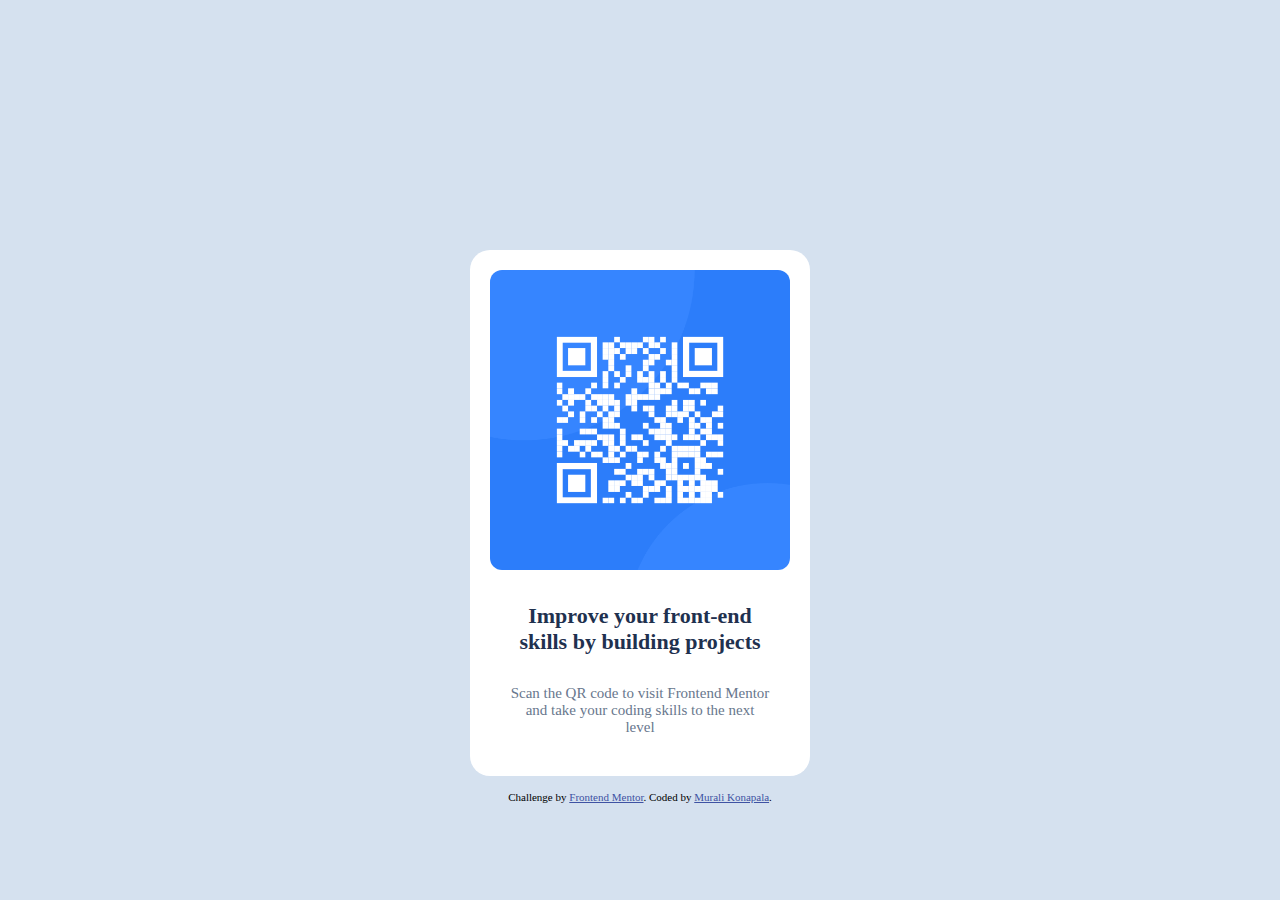
==== index.html @ f4cff0c1 "updated filename" ====
<!DOCTYPE html>
<html lang="en">
<head>
  <meta charset="UTF-8">
  <meta name="viewport" content="width=device-width, initial-scale=1.0"> <!-- displays site properly based on user's device -->

  <link rel="icon" type="image/png" sizes="32x32" href="./images/favicon-32x32.png">
  <link rel="stylesheet" href="index.css">
  <title>Frontend Mentor | QR code component</title>

  <!-- Feel free to remove these styles or customise in your own stylesheet 👍 -->
  <style>
    .attribution { font-size: 11px; text-align: center; }
    .attribution a { color: hsl(228, 45%, 44%); }
  </style>
</head>
<body>
  <div class="content-box">
    <img src="images/image-qr-code.png" alt="qr-code">
  
    <h4>Improve your front-end skills by building projects</h4>

    <p>Scan the QR code to visit Frontend Mentor and take your coding skills to the next level</p>
  </div>
  <div class="attribution">
    Challenge by <a href="https://www.frontendmentor.io?ref=challenge" target="_blank">Frontend Mentor</a>. 
    Coded by <a href="#">Murali Konapala</a>.
  </div>
</body>
</html>
---- index.css ----
body{
    background-color: rgb(213, 225, 239);
    margin-top: 250px;
}
img{
    border-radius: 12px;
    width: 300px;
    height: 300px;
}
.content-box{
    background-color: white;
    border-radius: 20px;
    margin: auto;
    width: 50%;
    padding-top: 20px;
    max-width: 340px;
    text-align: center;
}
@font-face {
    font-family: Outfit;
    src: url(Outfit-VariableFont_wght.ttf);
}
h4{
    padding: 0px 40px;
    font-family: Outfit;
    font-size: 22px;
    color:rgb(31, 49, 79);
}
p{
    font-family: Outfit;
    padding: 0px 40px 40px;
    font-size: 15px;
    color:rgb(104, 119, 141);
}
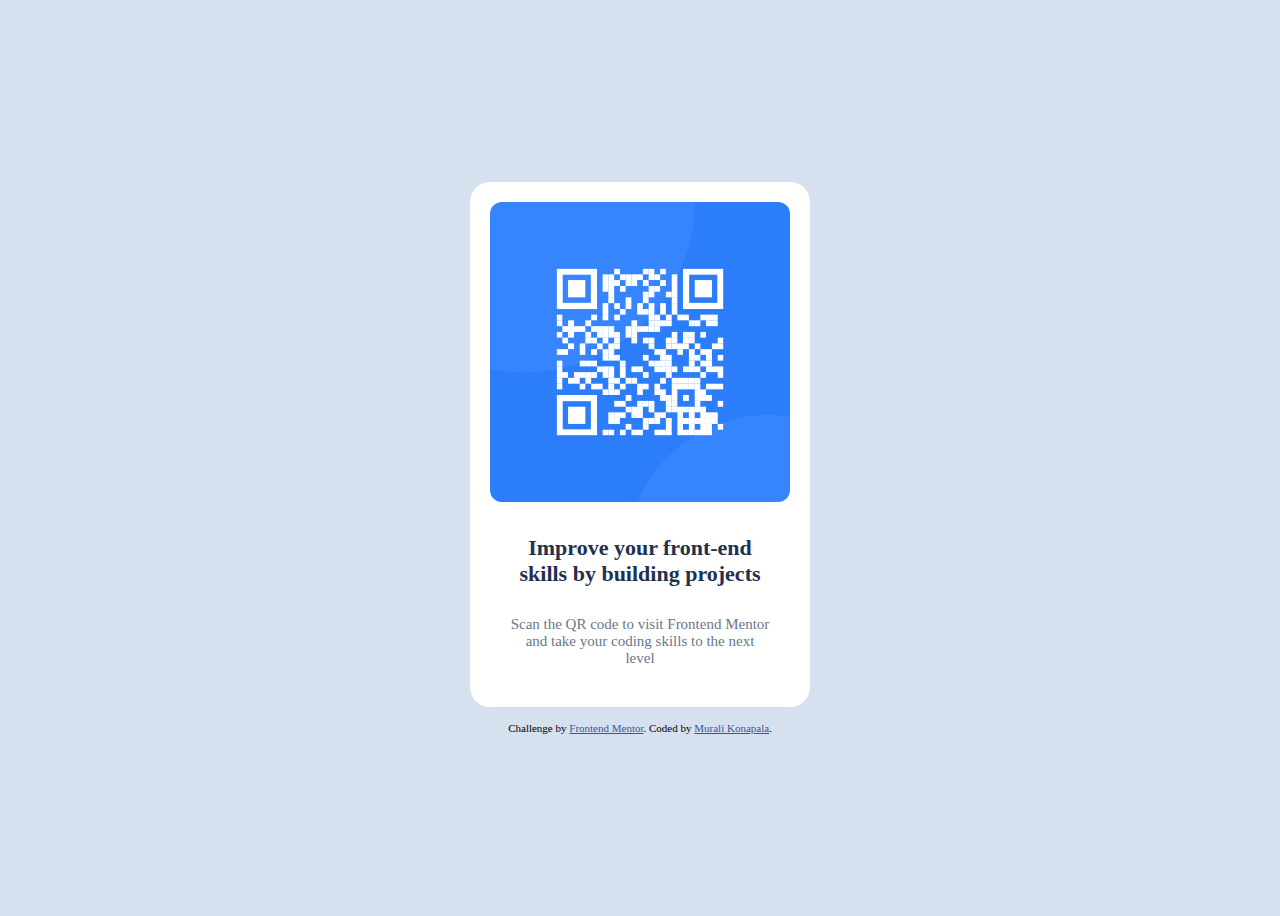
==== commit 2f45d42a: "updated justification" ====
--- a/index.html
+++ b/index.html
@@ -15,6 +15,7 @@
   </style>
 </head>
 <body>
+  <div>
   <div class="content-box">
     <img src="images/image-qr-code.png" alt="qr-code">
   
@@ -26,5 +27,6 @@
     Challenge by <a href="https://www.frontendmentor.io?ref=challenge" target="_blank">Frontend Mentor</a>. 
     Coded by <a href="#">Murali Konapala</a>.
   </div>
+</div>
 </body>
 </html>--- a/index.css
+++ b/index.css
@@ -1,6 +1,10 @@
 body{
     background-color: rgb(213, 225, 239);
-    margin-top: 250px;
+    height: 100vh;
+    display: flex;
+    flex-direction: column;
+    gap: 5px;
+    justify-content: center;
 }
 img{
     border-radius: 12px;
@@ -11,10 +15,10 @@
     background-color: white;
     border-radius: 20px;
     margin: auto;
-    width: 50%;
     padding-top: 20px;
     max-width: 340px;
     text-align: center;
+
 }
 @font-face {
     font-family: Outfit;
